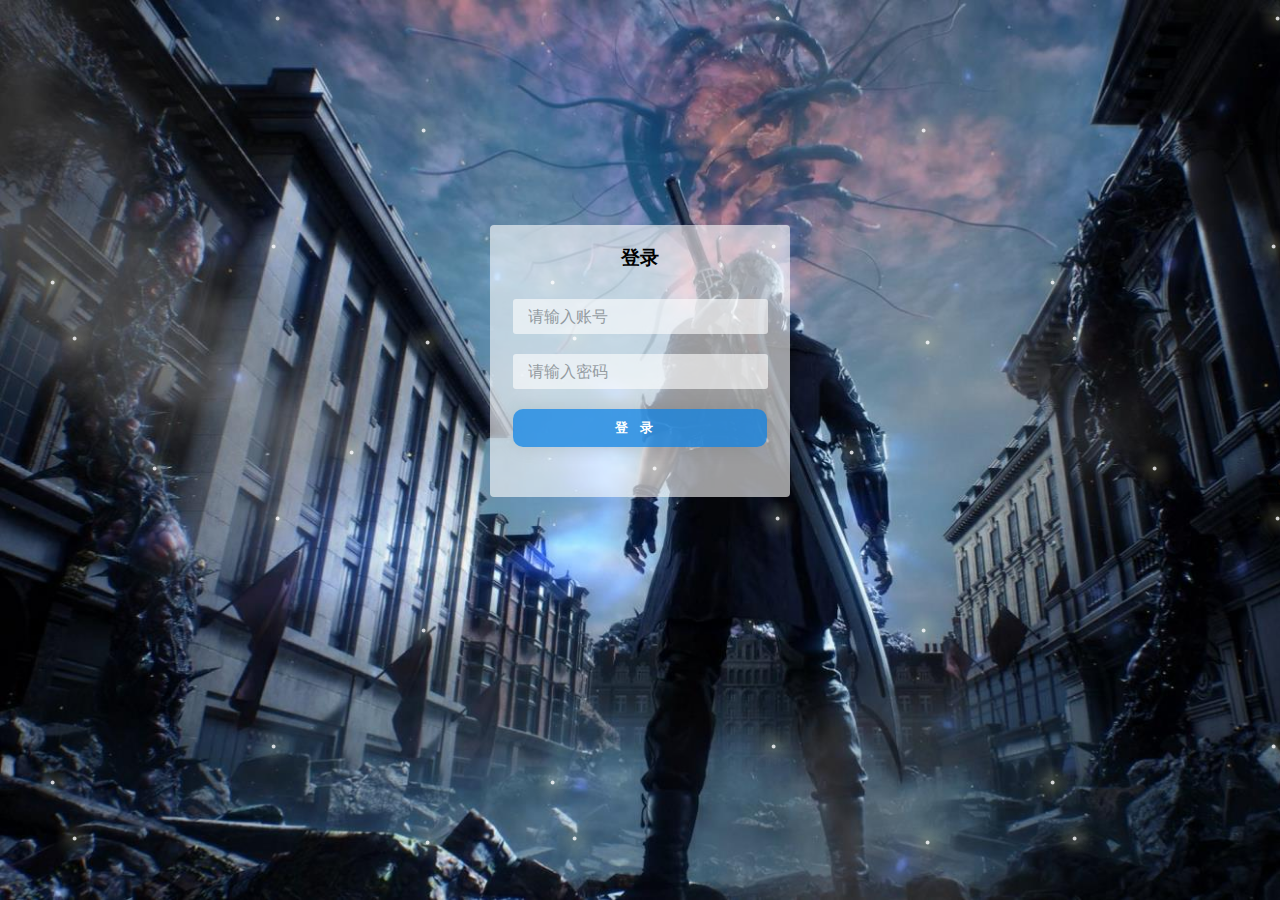
==== yd-yx-usermessage-provider/src/main/resources/templates/login.html @ 9c47bcc1 "登陆调试页面成功 以 '#' 开始的行将被忽略，而一个空的提交" ====
<!DOCTYPE html>
<html lang="en">
<head>
    <meta charset="UTF-8">
    <title>登录</title>
    <link rel="stylesheet" type="text/css" href="css/style.css">
</head>
<body>
<!--背景-->
<div class="wel" id="background-3"></div>
<!--左右两边云-->
<div class="wel" id="box">
    <div class="box-1 lefp"></div>
    <div class="box-1">
        <div class="righp"></div>
    </div>
</div>
<!--荧光点点-->
<div class="wel" id="git"></div>
<!--登录注册表-->
<div class="wel" id="from">
    <div class="box-2 le-1">
        <form action="" method="post">
            <div class="flrg">
                    <h3>登录</h3>
                <div class="a">
                    <!--<label>账号：</label>-->
                    <input type="text" class="in-1" placeholder="请输入账号">
                </div>
                <div class="a">
                    <!--<label>密码：</label>-->
                    <input type="password" class="in-1" placeholder="请输入密码">
                </div>
                <div class="a">
                    <button type="button">登录</button>
                </div>
				<!--<div class="a">
                    <div class="hr"></div>
                </div>
                <div class="a">
                    <button type="button">注册</button>
                </div>
				<div class="a">
                    <div class="hr"></div>
                </div>
                <div class="a">
                    <button type="button">忘记密码</button>
                </div>-->
            </div>
        </form>
    </div>
</div>
</body>
</html>
---- yd-yx-usermessage-provider/src/main/resources/templates/css/style.css ----
.wel{
    position: absolute;
    left: 0;
    right: 0;
    top: 0;
    bottom: 0;
}
#background-3{
    background: url("../css/background.jpg") no-repeat;
    background-size: cover;
}
.box-1{
    width: 50%;
    height: 900px;
    float: left;
    overflow: hidden;
}
.box-2{
    width: 100%;
    position: relative;
    align: center;
    overflow: hidden;
    top: 25%;
}
.lefp{
    background: url("../img/floatcloud.png");
    -webkit-animation: mylefp 10s;
    -o-animation: mylefp 10s;
    animation: mylefp 10s;
    position: relative;
    float: left;
    opacity: 0;
    background-position: 100% 0;
}
.righp{
    background: url("../img/floatcloud.png") ;
    -webkit-animation: myrighp 10s;
    -o-animation: myrighp 10s;
    animation: myrighp 10s;
    position: relative;
    float: right;
    opacity: 0;
    width: 100%;
    height: 100%;
    overflow: hidden;
}
#git{
    background: url("../img/midground.png");
    -webkit-animation: mygit 100s linear infinite;
    -o-animation: mygit 100s linear infinite;
    animation: mygit 100s linear infinite;
}
/*左边云*/
@keyframes mylefp {
    0%{
        left: 0;
        opacity: 1;
    }
    100%{
        left: -60%;
        opacity: 0;
    }
}
@-o-keyframes mylefp {
    0%{
        left: 0;
        opacity: 1;
    }
    100%{
        left: -60%;
        opacity: 0;
    }
}
@-moz-keyframes mylefp {
    0%{
        left: 0;
        opacity: 1;
    }
    100%{
        left: -60%;
        opacity: 0;
    }
}
@-ms-keyframes mylefp {
    0%{
        left: 0;
        opacity: 1;
    }
    100%{
        left: -60%;
        opacity: 0;
    }
}
@-webkit-keyframes mylefp {
    0%{
        left: 0;
        opacity: 1;
    }
    100%{
        left: -60%;
        opacity: 0;
    }
}
/*右边云*/
@keyframes myrighp {
    0%{
        right: 0;
        opacity: 1;
    }
    100%{
        right: -120%;
        opacity: 0;
    }
}
@-webkit-keyframes myrighp {
    0%{
        right: 0;
        opacity: 1;
    }
    100%{
        right: -120%;
        opacity: 0;
    }
}
@-ms-keyframes myrighp {
    0%{
        right: 0;
        opacity: 1;
    }
    100%{
        right: -120%;
        opacity: 0;
    }
}
@-moz-keyframes myrighp {
    0%{
        right: 0;
        opacity: 1;
    }
    100%{
        right: -120%;
        opacity: 0;
    }
}
@-o-keyframes myrighp {
    0%{
        right: 0;
        opacity: 1;
    }
    100%{
        right: -120%;
        opacity: 0;
    }
}
/*荧光点点*/
@keyframes mygit {
    0%{
        background-position: 0 0;
        /*transform: translateY(0px);*/
    }
    100%{
        background-position: 0 -600%;
    }
}
@-o-keyframes mygit {
    0%{
        background-position: 0 0;
        /*transform: translateY(0px);*/
    }
    100%{
        background-position: 0 -600%;
    }
}
@-moz-keyframes mygit {
    0%{
        background-position: 0 0;
        /*transform: translateY(0px);*/
    }
    100%{
        background-position: 0 -600%;
    }
}
@-ms-keyframes mygit {
    0%{
        background-position: 0 0;
        /*transform: translateY(0px);*/
    }
    100%{
        background-position: 0 -600%;
    }
}
@-webkit-keyframes mygit {
    0%{
        background-position: 0 0;
        /*transform: translateY(0px);*/
    }
    100%{
        background-position: 0 -600%;
    }
}

.le-1{
    position: relative;
    -webkit-animation: myflrg 10s;
    -o-animation: myflrg 10s;
    animation: myflrg 6s;
}
.le-2{
    overflow: hidden;
    height: 73%;
}
.flrg{
    margin: auto;
    width: 300px;
    background: rgba(255,255,255,.6);
    text-align: center;
    padding-bottom: 40px;
	padding-top: 1px;
    -webkit-border-radius: 4px;
    -moz-border-radius: 4px;
    border-radius: 4px;
}
.a{
    margin: auto;
}
.flrg>.a,.flrg-1>.a{
    padding: 10px;
}
.flrg>.a>.in-1,.flrg-1>.a>.in-1{
    outline: none;
    opacity: 0.6;
    width: 238px;
    height: 33px;
    border: none;
    -webkit-border-radius: 3px;
    -moz-border-radius: 3px;
    border-radius: 3px;
    font-size: 16px;
    color: black;
    padding-left: 15px;
}
.in-1:focus{
    -webkit-box-shadow: 0 0 33px #1b00ff inset, 0 0 18px #1b00ff;
    -moz-box-shadow: 0 0 33px #1b00ff inset, 0 0 18px #1b00ff;
    box-shadow: 0 0 33px #1b00ff inset, 0 0 18px #1b00ff;
    -webkit-animation: myin-1 10s linear infinite;
    -o-animation: myin-1 10s linear infinite;
    animation: myin-1 10s linear infinite;
}
.flrg>.a>button,.flrg-1>.a>button{
    width: 91%;
    padding: 10px;
    border: none;
    -webkit-border-radius: 10px;
    -moz-border-radius: 10px;
    border-radius: 10px;
    cursor: pointer;
    -webkit-box-shadow: 0 0 19px rgba(0, 0, 0, .1);
    -moz-box-shadow: 0 0 19px rgba(0, 0, 0, .1);
    box-shadow: 0 0 19px rgba(0, 0, 0, .1);
    background: rgba(6,127,228,0.71);
    color: white;
    font-weight: bold;
    letter-spacing: 12px;
    text-align: center;
    outline: none;
    -webkit-transition: all 2s;
    -moz-transition: all 2s;
    -ms-transition: all 2s;
    -o-transition: all 2s;
    transition: all 2s;
}
.flrg>.a>button:hover,.flrg-1>.a>button:hover{
    -webkit-box-shadow:0 15px 30px 0 rgba(255,255,255,.15) inset, 0 2px 7px 0 rgba(0,0,0,.2);
    -moz-box-shadow:0 15px 30px 0 rgba(255,255,255,.15) inset, 0 2px 7px 0 rgba(0,0,0,.2);
    box-shadow:0 15px 30px 0 rgba(255,255,255,.15) inset, 0 2px 7px 0 rgba(0,0,0,.2);
}
.hr{
    width: 91%;
    height: 2px;
    background: rgba(255,255,255,0.6);
    margin: auto;
}
.flrg>.a>a{
    text-decoration: none;
    font-weight: bold;
    color: #545454;
}
.flrg-1{
    float: left;
    width: 300px;
    background: rgba(255,255,255,.6);
    text-align: center;
    padding-bottom: 40px;
    -webkit-border-radius: 4px;
    -moz-border-radius: 4px;
    border-radius: 4px;
    position: absolute;
    -webkit-animation: myflrg-2 10s;
    -o-animation: myflrg-2 10s;
    animation: myflrg-2 6s;
    overflow: hidden;
}
/*登录*/
@keyframes myflrg {
    0%{
        top: -300%;

    }
    100%{
        top: 25%;
    }
}
@-webkit-keyframes myflrg {
    0%{
        top: -300%;
    }
    100%{
        top: 25%;
    }
}
@-ms-keyframes myflrg {
    0%{
        top: -300%;
    }
    100%{
        top: 25%;
    }
}
@-moz-keyframes myflrg {
    0%{
        top: -300%;
    }
    100%{
        top: 25%;
    }
}
@-o-keyframes myflrg {
    0%{
        top: -300%;
    }
    100%{
        top: 25%;
    }
}
/*注册*/
@keyframes myflrg-2 {
    0%{
        top: 300%;
    }
    100%{
        top: 0;
    }
}
@-o-keyframes myflrg-2 {
    0%{
        top: 300%;
    }
    100%{
        top: 0;
    }
}
@-moz-keyframes myflrg-2 {
    0%{
        top: 300%;
    }
    100%{
        top: 0;
    }
}
@-ms-keyframes myflrg-2 {
    0%{
        top: 300%;
    }
    100%{
        top: 0;
    }
}
@-webkit-keyframes myflrg-2 {
    0%{
        top: 300%;
    }
    100%{
        top: 0;
    }
}
/*input呼吸框*/
@keyframes myin-1 {
    0%{
        -webkit-box-shadow: 0 0 33px #1b00ff inset, 0 0 18px #1b00ff;
        -moz-box-shadow: 0 0 33px #1b00ff inset, 0 0 18px #1b00ff;
        box-shadow: 0 0 33px #1b00ff inset, 0 0 18px #1b00ff;
    }
    50%{
        -webkit-box-shadow: 0 0 33px #ff1000 inset, 0 0 18px #ff0300;
        -moz-box-shadow:  0 0 33px #ff1000 inset, 0 0 18px #ff0300;
        box-shadow:  0 0 33px #ff1000 inset, 0 0 18px #ff0300;
    }
    100%{
        -webkit-box-shadow: 0 0 33px #1b00ff inset, 0 0 18px #1b00ff;
        -moz-box-shadow: 0 0 33px #1b00ff inset, 0 0 18px #1b00ff;
        box-shadow: 0 0 33px #1b00ff inset, 0 0 18px #1b00ff;
    }
}
@-webkit-keyframes myin-1 {
    0%{
        -webkit-box-shadow: 0 0 33px #1b00ff inset, 0 0 18px #1b00ff;
        -moz-box-shadow: 0 0 33px #1b00ff inset, 0 0 18px #1b00ff;
        box-shadow: 0 0 33px #1b00ff inset, 0 0 18px #1b00ff;
    }
    50%{
        -webkit-box-shadow: 0 0 33px #ff1000 inset, 0 0 18px #ff0300;
        -moz-box-shadow:  0 0 33px #ff1000 inset, 0 0 18px #ff0300;
        box-shadow:  0 0 33px #ff1000 inset, 0 0 18px #ff0300;
    }
    100%{
        -webkit-box-shadow: 0 0 33px #1b00ff inset, 0 0 18px #1b00ff;
        -moz-box-shadow: 0 0 33px #1b00ff inset, 0 0 18px #1b00ff;
        box-shadow: 0 0 33px #1b00ff inset, 0 0 18px #1b00ff;
    }
}
@-ms-keyframes myin-1 {
    0%{
        -webkit-box-shadow: 0 0 33px #1b00ff inset, 0 0 18px #1b00ff;
        -moz-box-shadow: 0 0 33px #1b00ff inset, 0 0 18px #1b00ff;
        box-shadow: 0 0 33px #1b00ff inset, 0 0 18px #1b00ff;
    }
    50%{
        -webkit-box-shadow: 0 0 33px #ff1000 inset, 0 0 18px #ff0300;
        -moz-box-shadow:  0 0 33px #ff1000 inset, 0 0 18px #ff0300;
        box-shadow:  0 0 33px #ff1000 inset, 0 0 18px #ff0300;
    }
    100%{
        -webkit-box-shadow: 0 0 33px #1b00ff inset, 0 0 18px #1b00ff;
        -moz-box-shadow: 0 0 33px #1b00ff inset, 0 0 18px #1b00ff;
        box-shadow: 0 0 33px #1b00ff inset, 0 0 18px #1b00ff;
    }
}
@-moz-keyframes myin-1 {
    0%{
        -webkit-box-shadow: 0 0 33px #1b00ff inset, 0 0 18px #1b00ff;
        -moz-box-shadow: 0 0 33px #1b00ff inset, 0 0 18px #1b00ff;
        box-shadow: 0 0 33px #1b00ff inset, 0 0 18px #1b00ff;
    }
    50%{
        -webkit-box-shadow: 0 0 33px #ff1000 inset, 0 0 18px #ff0300;
        -moz-box-shadow:  0 0 33px #ff1000 inset, 0 0 18px #ff0300;
        box-shadow:  0 0 33px #ff1000 inset, 0 0 18px #ff0300;
    }
    100%{
        -webkit-box-shadow: 0 0 33px #1b00ff inset, 0 0 18px #1b00ff;
        -moz-box-shadow: 0 0 33px #1b00ff inset, 0 0 18px #1b00ff;
        box-shadow: 0 0 33px #1b00ff inset, 0 0 18px #1b00ff;
    }
}
@-o-keyframes myin-1 {
    0%{
        -webkit-box-shadow: 0 0 33px #1b00ff inset, 0 0 18px #1b00ff;
        -moz-box-shadow: 0 0 33px #1b00ff inset, 0 0 18px #1b00ff;
        box-shadow: 0 0 33px #1b00ff inset, 0 0 18px #1b00ff;
    }
    50%{
        -webkit-box-shadow: 0 0 33px #ff1000 inset, 0 0 18px #ff0300;
        -moz-box-shadow:  0 0 33px #ff1000 inset, 0 0 18px #ff0300;
        box-shadow:  0 0 33px #ff1000 inset, 0 0 18px #ff0300;
    }
    100%{
        -webkit-box-shadow: 0 0 33px #1b00ff inset, 0 0 18px #1b00ff;
        -moz-box-shadow: 0 0 33px #1b00ff inset, 0 0 18px #1b00ff;
        box-shadow: 0 0 33px #1b00ff inset, 0 0 18px #1b00ff;
    }
}
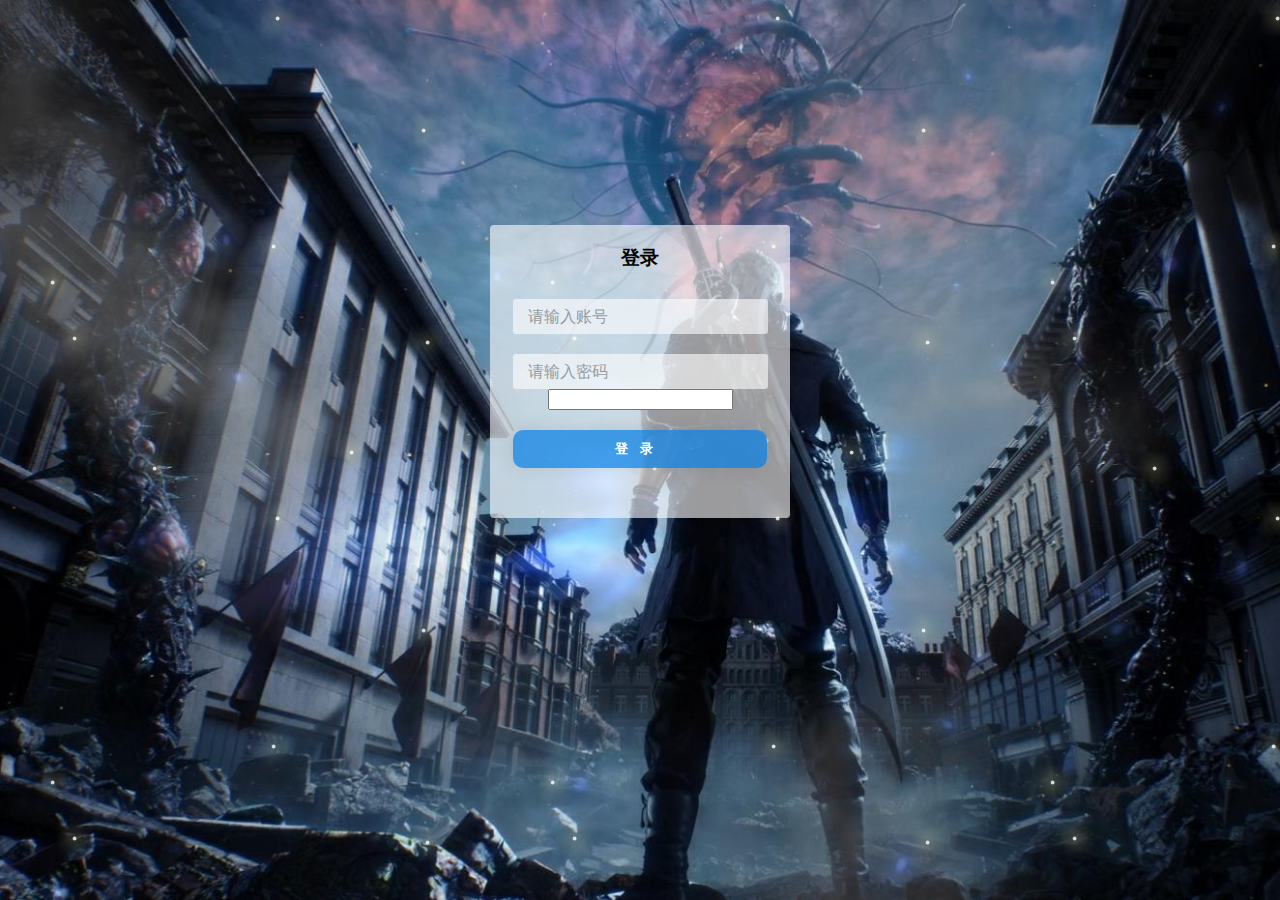
==== commit 45d8ccc2: "笔记" ====
--- a/yd-yx-usermessage-provider/src/main/resources/templates/login.html
+++ b/yd-yx-usermessage-provider/src/main/resources/templates/login.html
@@ -20,19 +20,20 @@
 <!--登录注册表-->
 <div class="wel" id="from">
     <div class="box-2 le-1">
-        <form action="" method="post">
+        <form action="/user/login" method="post" datatype="">
             <div class="flrg">
                     <h3>登录</h3>
                 <div class="a">
                     <!--<label>账号：</label>-->
-                    <input type="text" class="in-1" placeholder="请输入账号">
+                    <input type="text" name="username" class="in-1" placeholder="请输入账号">
                 </div>
                 <div class="a">
                     <!--<label>密码：</label>-->
-                    <input type="password" class="in-1" placeholder="请输入密码">
+                    <input type="password" name="password" class="in-1" placeholder="请输入密码">
+                    <input th:name="${_csrf.parameterName}" th:value = "${_csrf.token}">
                 </div>
                 <div class="a">
-                    <button type="button">登录</button>
+                    <button type="submit">登录</button>
                 </div>
 				<!--<div class="a">
                     <div class="hr"></div>
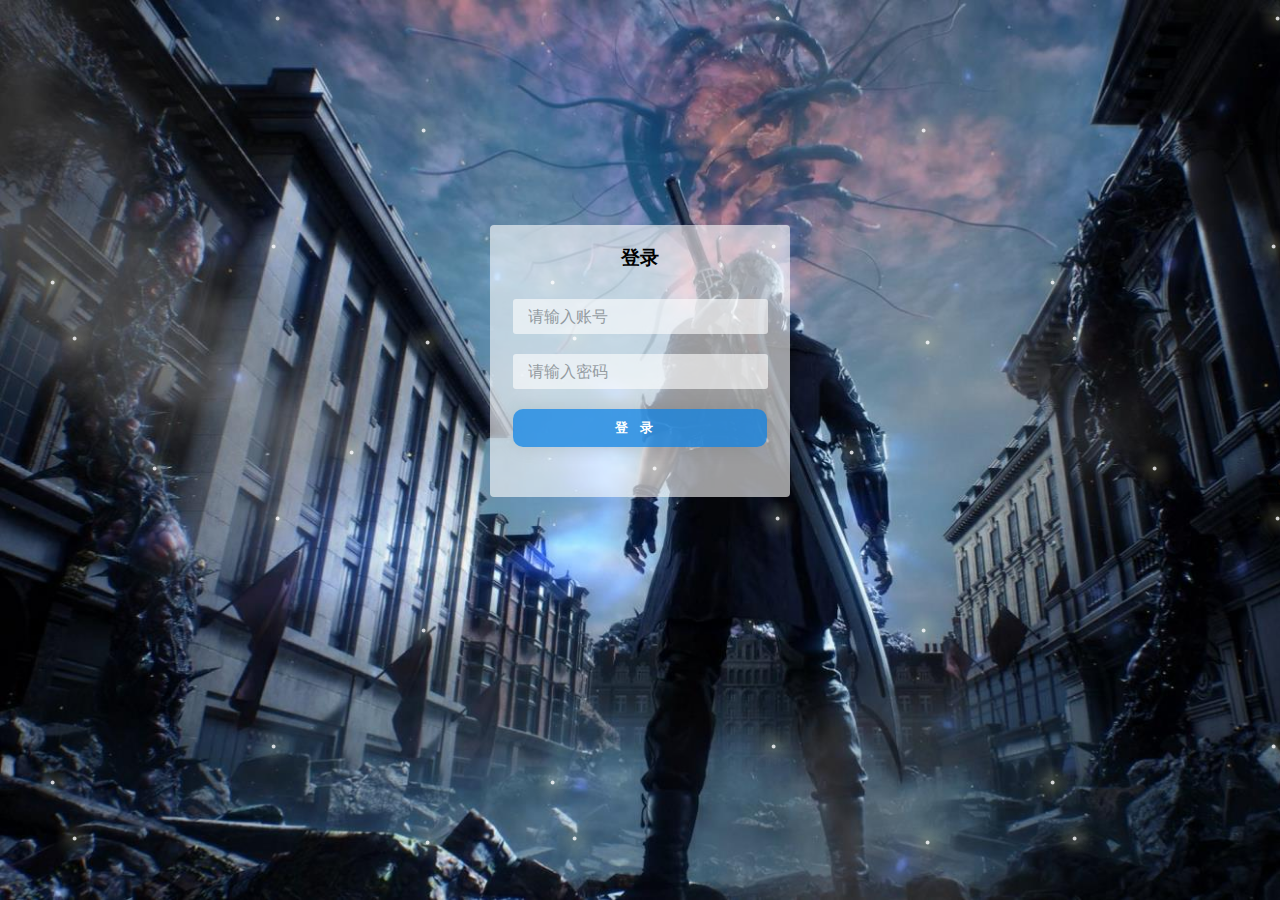
==== commit 6517492f: "正常登陆" ====
--- a/yd-yx-usermessage-provider/src/main/resources/templates/login.html
+++ b/yd-yx-usermessage-provider/src/main/resources/templates/login.html
@@ -20,7 +20,7 @@
 <!--登录注册表-->
 <div class="wel" id="from">
     <div class="box-2 le-1">
-        <form action="/user/login" method="post" datatype="">
+        <form action="/login" method="post" datatype="">
             <div class="flrg">
                     <h3>登录</h3>
                 <div class="a">
@@ -30,7 +30,8 @@
                 <div class="a">
                     <!--<label>密码：</label>-->
                     <input type="password" name="password" class="in-1" placeholder="请输入密码">
-                    <input th:name="${_csrf.parameterName}" th:value = "${_csrf.token}">
+<!--                    <input th:name="${_csrf.parameterName}" th:value = "${_csrf.token}">-->
+
                 </div>
                 <div class="a">
                     <button type="submit">登录</button>
